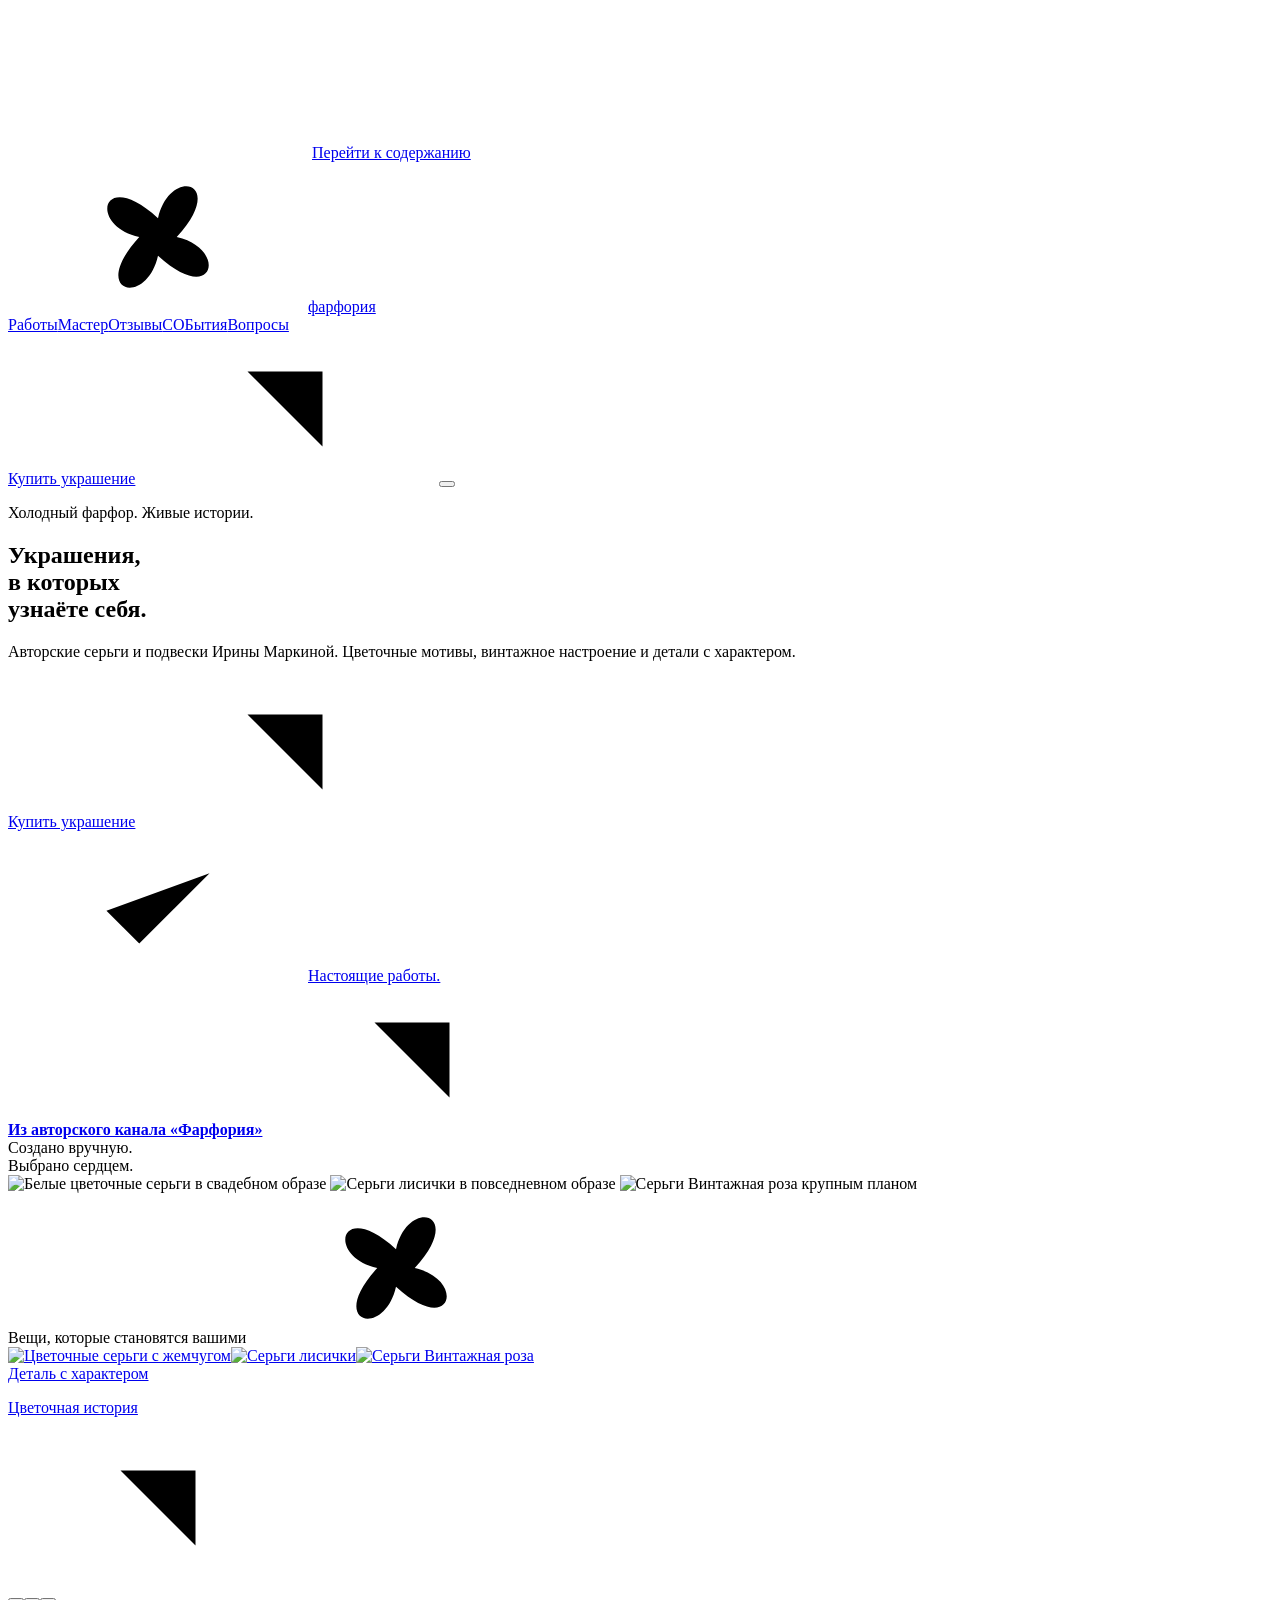
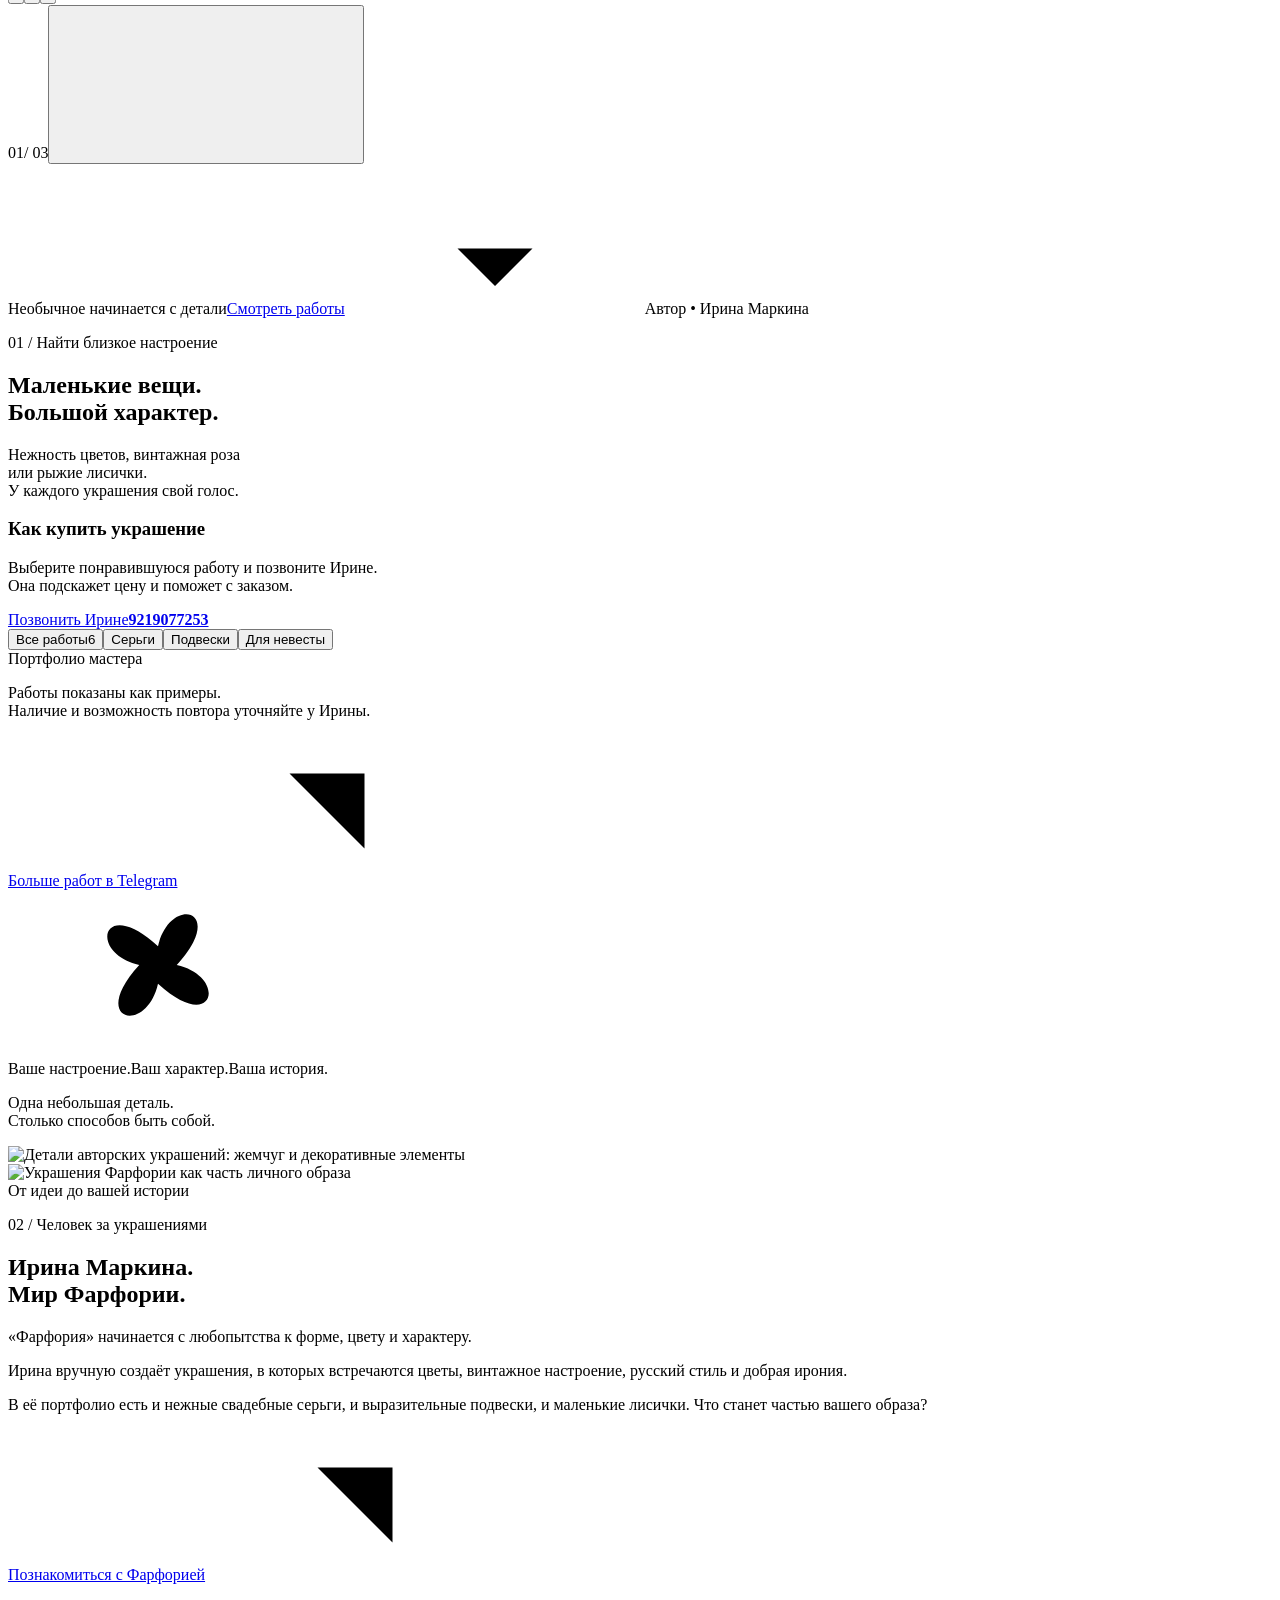
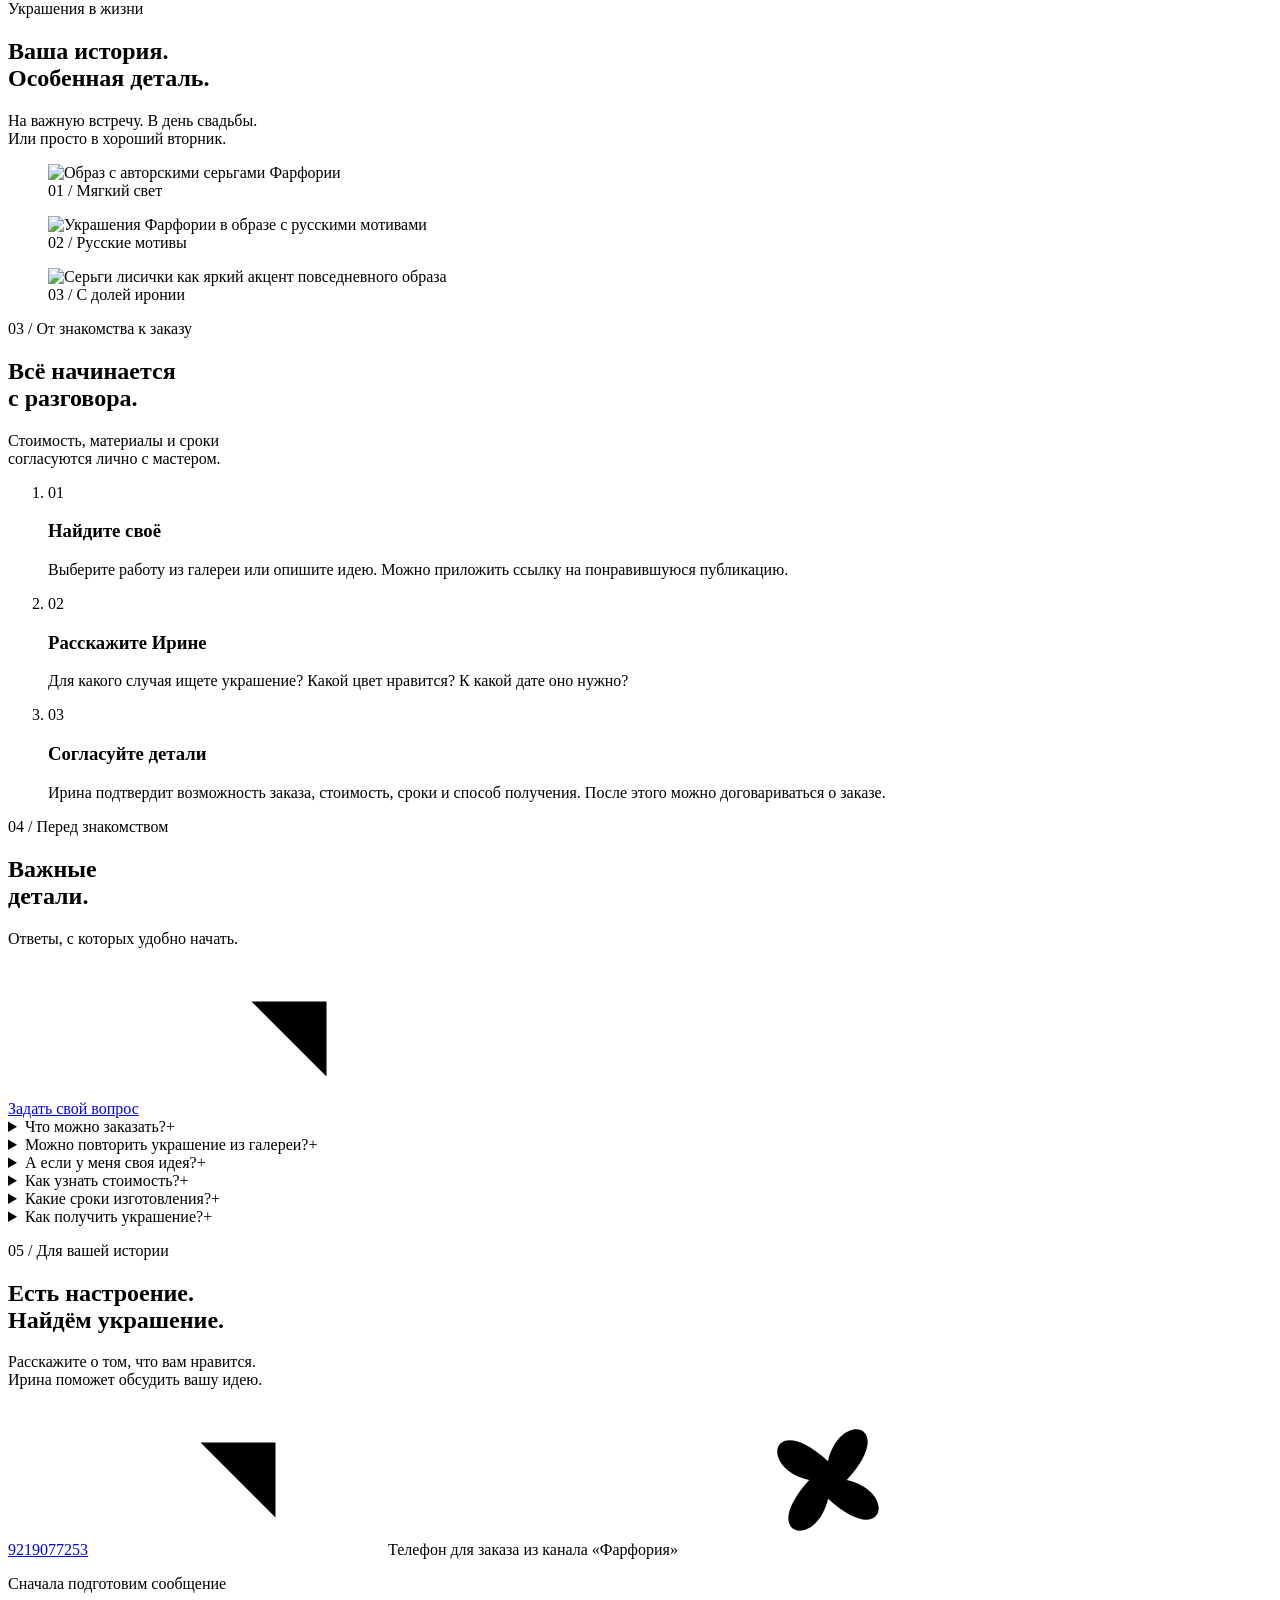
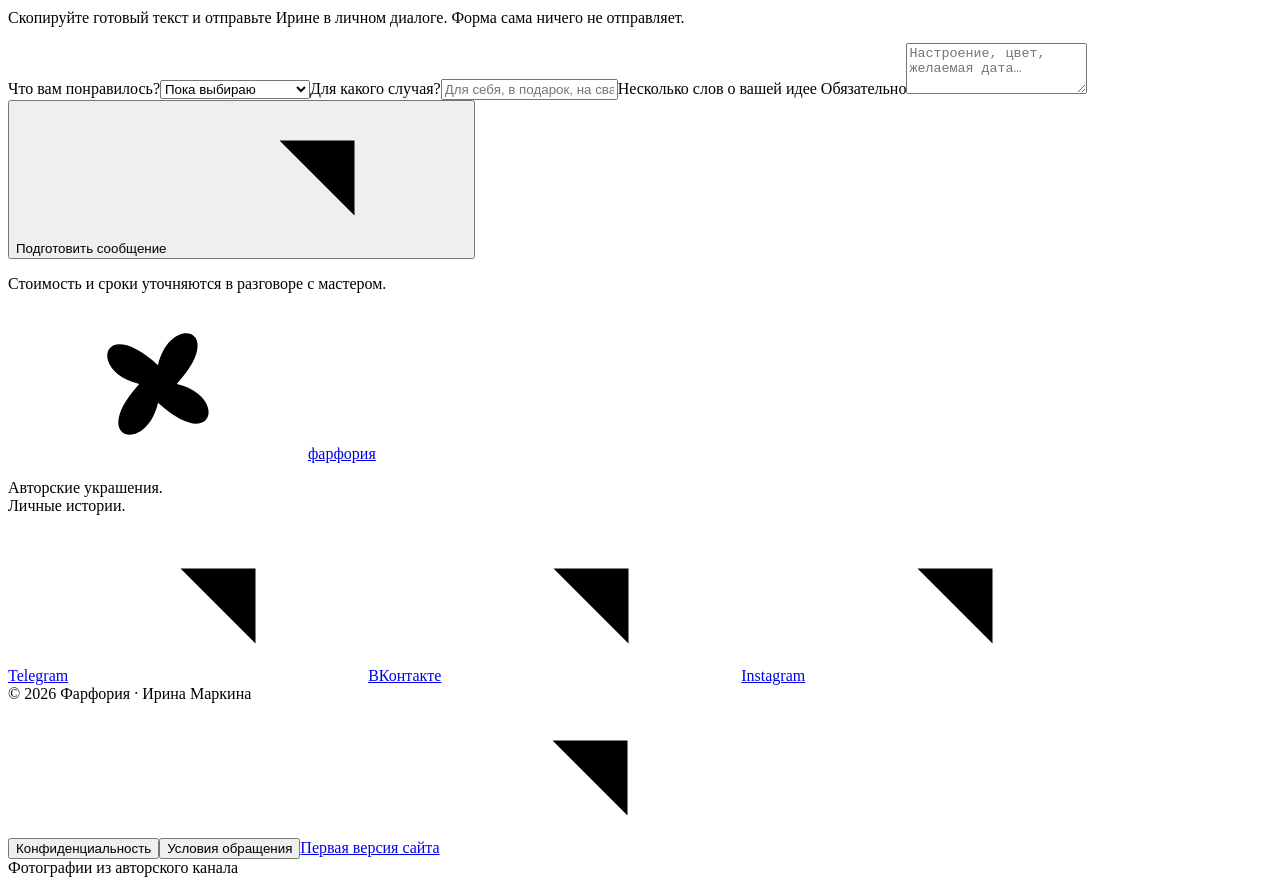
==== public/index.html @ 04c0b473 "Add product photo galleries, customer stories and events CMS" ====
<!doctype html>
<html lang="ru">
<head>
  <meta charset="utf-8">
  <meta name="viewport" content="width=device-width, initial-scale=1">
  <meta name="robots" content="index, follow">
  <title>Фарфория · Украшения с вашим характером</title>
  <meta name="description" content="Серьги и подвески ручной работы Ирины Маркиной. Найдите близкое вам настроение и обсудите своё украшение с мастером.">
  <meta name="theme-color" content="#f5f2ec">
  <meta property="og:title" content="Фарфория · Украшения с вашим характером">
  <meta property="og:description" content="Холодный фарфор. Живые истории. Авторские украшения Ирины Маркиной.">
  <meta property="og:type" content="website">
  <meta property="og:url" content="https://markinai.ru/">
  <meta property="og:image" content="https://markinai.ru/assets/hero.webp">
  <link rel="canonical" href="https://markinai.ru/">
  <link rel="icon" type="image/svg+xml" href="/favicon.svg">
  <link rel="preconnect" href="https://fonts.googleapis.com">
  <link rel="preconnect" href="https://fonts.gstatic.com" crossorigin>
  <link href="https://fonts.googleapis.com/css2?family=Manrope:wght@400;500;600;700&display=swap" rel="stylesheet">
  <link rel="stylesheet" href="/style.css">
  <script src="/app.js" type="module"></script>
  <script src="/metrika.js" defer></script>
</head>
<body>
  <!-- Yandex.Metrika counter -->
  <noscript><div><img src="https://mc.yandex.ru/watch/113832927" style="position:absolute; left:-9999px;" alt="" /></div></noscript>
  <!-- /Yandex.Metrika counter -->
  <svg class="icon-library" xmlns="http://www.w3.org/2000/svg" aria-hidden="true">
    <symbol id="i-arrow" viewBox="0 0 256 256"><path d="M64 192 192 64M64 64h128v128"/></symbol>
    <symbol id="i-down" viewBox="0 0 256 256"><path d="M128 48v160m-64-64 64 64 64-64"/></symbol>
    <symbol id="i-close" viewBox="0 0 256 256"><path d="m64 64 128 128M192 64 64 192"/></symbol>
    <symbol id="i-check" viewBox="0 0 256 256"><path d="m40 136 56 56L216 72"/></symbol>
    <symbol id="i-pause" viewBox="0 0 256 256"><path d="M88 64v128m80-128v128"/></symbol>
    <symbol id="i-play" viewBox="0 0 256 256"><path d="m80 48 128 80L80 208Z"/></symbol>
    <symbol id="i-flower" viewBox="0 0 256 256"><path d="M128 96C32 8 8 108 96 128 8 224 108 248 128 160c96 88 120-12 32-32 88-96-12-120-32-32Z"/><circle cx="128" cy="128" r="16"/></symbol>
  </svg>
  <a class="skip-link" href="#main">Перейти к содержанию</a>
  <header class="site-header">
    <nav class="nav-bar" aria-label="Основная навигация">
      <a class="wordmark" href="#main" aria-label="Фарфория, к началу страницы"><svg class="icon brand-icon"><use href="#i-flower"/></svg>фарфория<span class="version-dot" aria-hidden="true"></span></a>
      <div class="desktop-links"><a href="#works" aria-current="location">Работы</a><a href="#maker">Мастер</a><a href="#reviews">Отзывы</a><a href="#events">СОБытия</a><a href="#questions">Вопросы</a></div>
      <a class="button button-small nav-cta" href="#works">Купить украшение<svg class="icon"><use href="#i-arrow"/></svg></a>
      <button class="menu-toggle icon-button" type="button" aria-label="Открыть меню" aria-expanded="false" aria-controls="mobile-menu"><span></span><span></span></button>
    </nav>
  </header>
  <dialog class="mobile-menu" id="mobile-menu" aria-label="Меню сайта"><div class="menu-top"><span class="wordmark">фарфория</span><button class="icon-button" data-close aria-label="Закрыть меню"><svg class="icon"><use href="#i-close"/></svg></button></div><nav aria-label="Мобильная навигация"><a href="#works">Выбрать украшение<span>01</span></a><a href="#maker">Познакомиться с мастером<span>02</span></a><a href="#reviews">Отзывы и фото<span>03</span></a><a href="#events">СОБытия<span>04</span></a><a href="#questions">Вопросы перед заказом<span>05</span></a><a href="#works">Купить украшение<svg class="icon"><use href="#i-arrow"/></svg></a></nav><a href="/old/" class="muted-link">Открыть первую версию сайта</a></dialog>
  <main id="main">
    <section class="hero container" aria-labelledby="hero-title">
      <div class="hero-copy">
        <p class="eyebrow hero-enter" style="--delay:0ms"><span class="status-dot"></span>Холодный фарфор. Живые истории.</p>
        <h1 class="hero-enter" style="--delay:80ms" id="hero-title">Украшения,<br>в которых<br>узнаёте себя.</h1>
        <p class="hero-description hero-enter" style="--delay:160ms">Авторские серьги и подвески Ирины Маркиной. Цветочные мотивы, винтажное настроение и детали с характером.</p>
        <div class="hero-enter" style="--delay:240ms"><a href="#works" class="button">Купить украшение<svg class="icon"><use href="#i-arrow"/></svg></a></div>
        <a class="proof-link hero-enter" style="--delay:320ms" href="https://t.me/farfforija" target="_blank" rel="noopener noreferrer"><span class="proof-mark"><svg class="icon"><use href="#i-check"/></svg></span><span>Настоящие работы.<br><strong>Из авторского канала «Фарфория»</strong></span><svg class="icon"><use href="#i-arrow"/></svg></a>
      </div>
      <div class="hero-stage" aria-label="Истории украшений Фарфории">
        <span class="stage-kicker hero-enter" style="--delay:160ms">Создано вручную.<br>Выбрано сердцем.</span>
        <div class="portrait-frame hero-enter" style="--delay:240ms">
          <img class="hero-photo is-current" data-slide-image="0" src="/assets/hero.webp" alt="Белые цветочные серьги в свадебном образе" fetchpriority="high" width="800" height="1100">
          <img class="hero-photo" data-slide-image="1" src="/assets/look3.webp" alt="Серьги лисички в повседневном образе" width="800" height="1100">
          <img class="hero-photo product-portrait" data-slide-image="2" src="/assets/rose.webp" alt="Серьги Винтажная роза крупным планом" width="800" height="1100">
          <div class="portrait-label"><span>Вещи, которые становятся вашими</span><svg class="icon"><use href="#i-flower"/></svg></div>
        </div>
        <a class="floating-work hero-enter" style="--delay:480ms" href="https://t.me/farfforija/555" target="_blank" rel="noopener noreferrer" aria-label="Публикация мастера: Цветочная история" id="hero-publication"><div class="floating-image"><img data-detail-image="0" class="is-current" src="/assets/bridal.webp" alt="Цветочные серьги с жемчугом" width="180" height="220"><img data-detail-image="1" src="/assets/fox.webp" alt="Серьги лисички" width="180" height="220"><img data-detail-image="2" src="/assets/rose.webp" alt="Серьги Винтажная роза" width="180" height="220"></div><div><span class="eyebrow">Деталь с характером</span><p id="hero-work-name">Цветочная история</p></div><svg class="icon"><use href="#i-arrow"/></svg></a>
        <div class="stage-controls hero-enter" style="--delay:560ms"><div class="slide-dots" role="group" aria-label="Выбрать историю"><button data-slide="0" class="is-current" aria-label="Цветочная история" aria-pressed="true"></button><button data-slide="1" aria-label="Лисички" aria-pressed="false"></button><button data-slide="2" aria-label="Винтажная роза" aria-pressed="false"></button></div><span class="slide-counter" aria-hidden="true"><span id="slide-current">01</span><span>/ 03</span></span><button id="pause-slides" class="icon-button" type="button" aria-label="Приостановить смену фото" aria-pressed="false"><svg class="icon"><use href="#i-pause"/></svg></button></div>
      </div>
    </section>
    <div class="hero-bottom container"><span>Необычное начинается с детали</span><a href="#works">Смотреть работы<svg class="icon"><use href="#i-down"/></svg></a><span>Автор • Ирина Маркина</span></div>

    <section class="works section container" id="works" aria-labelledby="works-title">
      <div class="section-heading" data-reveal><div><p class="eyebrow">01 / Найти близкое настроение</p><h2 id="works-title">Маленькие вещи.<br>Большой характер.</h2></div><p>Нежность цветов, винтажная роза<br>или рыжие лисички.<br>У каждого украшения свой голос.</p></div>
      <div class="gallery-help" data-reveal><div><h3>Как купить украшение</h3><p>Выберите понравившуюся работу и позвоните Ирине.<br>Она подскажет цену и поможет с заказом.</p></div><a class="button call-button phone-link" href="tel:+79219077253"><span>Позвонить Ирине<strong class="phone-number">9219077253</strong></span></a></div>
      <div class="collection-toolbar" data-reveal><div class="filters" role="group" aria-label="Фильтр работ"><button data-filter="all" class="is-current" aria-pressed="true">Все работы<span>6</span></button><button data-filter="earrings" aria-pressed="false">Серьги</button><button data-filter="pendants" aria-pressed="false">Подвески</button><button data-filter="wedding" aria-pressed="false">Для невесты</button></div><span class="portfolio-note"><span class="status-dot"></span>Портфолио мастера</span></div>
      <div class="works-grid" id="works-grid"></div>
      <noscript><p>Посмотреть все украшения можно в <a href="https://t.me/farfforija">авторском канале Ирины</a>. Для фильтров и просмотра карточек включите JavaScript.</p></noscript>
      <p class="empty-state" id="empty-state" hidden>В этой подборке пока нет работ. Выберите «Все работы».</p>
      <div class="collection-footer" data-reveal><p>Работы показаны как примеры.<br>Наличие и возможность повтора уточняйте у Ирины.</p><a class="text-link" href="https://t.me/farfforija" target="_blank" rel="noopener noreferrer">Больше работ в Telegram<svg class="icon"><use href="#i-arrow"/></svg></a></div>
    </section>

    <section class="tagline section" aria-label="Украшения как часть вашего образа"><div class="container tagline-inner"><svg class="icon tagline-flower" aria-hidden="true"><use href="#i-flower"/></svg><p class="tagline-text"><span class="tagline-line">Ваше настроение.</span><span class="tagline-line">Ваш характер.</span><span class="tagline-line">Ваша история.</span></p><p class="tagline-note">Одна небольшая деталь.<br>Столько способов быть собой.</p></div></section>

    <section class="maker section container" id="maker" aria-labelledby="maker-title"><div class="maker-visual" data-reveal><div class="media maker-main"><img src="/assets/details.webp" alt="Детали авторских украшений: жемчуг и декоративные элементы" loading="lazy" width="700" height="900"><span class="image-fallback" hidden>Фотография не загрузилась</span></div><div class="maker-detail" data-reveal><img src="/assets/look1.webp" alt="Украшения Фарфории как часть личного образа" loading="lazy" width="300" height="360"></div><span class="maker-sign">От идеи до вашей истории</span></div><div class="maker-copy" data-reveal><p class="eyebrow">02 / Человек за украшениями</p><h2 id="maker-title">Ирина Маркина.<br>Мир Фарфории.</h2><p class="lead">«Фарфория» начинается с любопытства к форме, цвету и характеру.</p><p>Ирина вручную создаёт украшения, в которых встречаются цветы, винтажное настроение, русский стиль и добрая ирония.</p><p>В её портфолио есть и нежные свадебные серьги, и выразительные подвески, и маленькие лисички. Что станет частью вашего образа?</p><a class="text-link" href="https://t.me/farfforija" target="_blank" rel="noopener noreferrer">Познакомиться с Фарфорией<svg class="icon"><use href="#i-arrow"/></svg></a></div></section>

    <section class="looks section container" id="looks" aria-labelledby="looks-title">
      <div class="section-heading" data-reveal><div><p class="eyebrow">Украшения в жизни</p><h2 id="looks-title">Ваша история.<br><span>Особенная деталь.</span></h2></div><p>На важную встречу. В день свадьбы.<br>Или просто в хороший вторник.</p></div>
      <div class="looks-grid" role="region" aria-label="Три образа с украшениями Фарфории" tabindex="0">
        <figure data-reveal><div class="media look-image"><img src="/assets/look1.webp" alt="Образ с авторскими серьгами Фарфории" loading="lazy" width="600" height="800"><span class="image-fallback" hidden>Фотография не загрузилась</span></div><figcaption>01 / Мягкий свет</figcaption></figure>
        <figure data-reveal><div class="media look-image"><img src="/assets/look2.webp" alt="Украшения Фарфории в образе с русскими мотивами" loading="lazy" width="600" height="800"><span class="image-fallback" hidden>Фотография не загрузилась</span></div><figcaption>02 / Русские мотивы</figcaption></figure>
        <figure data-reveal><div class="media look-image"><img src="/assets/look3.webp" alt="Серьги лисички как яркий акцент повседневного образа" loading="lazy" width="600" height="800"><span class="image-fallback" hidden>Фотография не загрузилась</span></div><figcaption>03 / С долей иронии</figcaption></figure>
      </div>
    </section>

    <section class="journal-section section container" id="reviews" aria-labelledby="reviews-title" hidden>
      <div class="section-heading" data-reveal><div><p class="eyebrow">Украшения находят своих</p><h2 id="reviews-title">Отзывы.<br>И ваши истории.</h2></div><p>Фотографии покупательниц и отзывы<br>из авторского канала Ирины.<br>Нажмите на фото, чтобы рассмотреть.</p></div>
      <div class="journal-grid" id="reviews-grid"></div>
    </section>
    <section class="journal-section events-section section container" id="events" aria-labelledby="events-title" hidden>
      <div class="section-heading" data-reveal><div><p class="eyebrow">Встречи. Проекты. Впечатления.</p><h2 id="events-title">СОБытия<br>Фарфории.</h2></div><p>Здесь остаются истории проектов,<br>выставок и встреч с вами.</p></div>
      <div class="journal-grid" id="events-grid"></div>
    </section>

    <section class="how section" id="how" aria-labelledby="how-title"><div class="container"><div class="section-heading" data-reveal><div><p class="eyebrow">03 / От знакомства к заказу</p><h2 id="how-title">Всё начинается<br>с разговора.</h2></div><p>Стоимость, материалы и сроки<br>согласуются лично с мастером.</p></div><ol class="steps"><li data-reveal><span class="step-number">01</span><h3>Найдите своё</h3><p>Выберите работу из галереи или опишите идею. Можно приложить ссылку на понравившуюся публикацию.</p></li><li data-reveal><span class="step-number">02</span><h3>Расскажите Ирине</h3><p>Для какого случая ищете украшение? Какой цвет нравится? К какой дате оно нужно?</p></li><li data-reveal><span class="step-number">03</span><h3>Согласуйте детали</h3><p>Ирина подтвердит возможность заказа, стоимость, сроки и способ получения. После этого можно договариваться о заказе.</p></li></ol></div></section>

    <section class="questions section container" id="questions" aria-labelledby="questions-title"><div class="question-intro" data-reveal><p class="eyebrow">04 / Перед знакомством</p><h2 id="questions-title">Важные<br>детали.</h2><p>Ответы, с которых удобно начать.</p><a href="#contact" class="text-link">Задать свой вопрос<svg class="icon"><use href="#i-arrow"/></svg></a></div><div class="question-list" data-reveal>
      <details><summary>Что можно заказать?<span aria-hidden="true">+</span></summary><p>В портфолио Фарфории представлены авторские серьги, подвески и цветочные украшения. Наличие конкретной работы уточняйте у Ирины.</p></details>
      <details><summary>Можно повторить украшение из галереи?<span aria-hidden="true">+</span></summary><p>Отправьте мастеру ссылку или фотографию понравившейся работы. Ирина уточнит возможность повтора и доступные материалы.</p></details>
      <details><summary>А если у меня своя идея?<span aria-hidden="true">+</span></summary><p>Опишите настроение, желаемые цвета и повод. Возможность изготовления и все детали вы обсудите лично с Ириной.</p></details>
      <details><summary>Как узнать стоимость?<span aria-hidden="true">+</span></summary><p>Актуальную стоимость Ирина назовёт после обсуждения конкретного украшения. Галерея на сайте показывает примеры работ, а не текущие предложения с ценами.</p></details>
      <details><summary>Какие сроки изготовления?<span aria-hidden="true">+</span></summary><p>Укажите желаемую дату при обращении. Мастер подтвердит возможные сроки до того, как вы договоритесь о заказе.</p></details>
      <details><summary>Как получить украшение?<span aria-hidden="true">+</span></summary><p>Сообщите свой город. Способ получения, условия доставки и оплату согласуйте с мастером до подтверждения заказа.</p></details>
    </div></section>

    <section class="contact section" id="contact" aria-labelledby="contact-title"><div class="container contact-grid"><div class="contact-copy" data-reveal><p class="eyebrow"><span class="status-dot"></span>05 / Для вашей истории</p><h2 id="contact-title">Есть настроение.<br>Найдём украшение.</h2><p>Расскажите о том, что вам нравится.<br>Ирина поможет обсудить вашу идею.</p><a class="contact-phone" href="tel:+79219077253">9219077253<svg class="icon"><use href="#i-arrow"/></svg></a><span class="contact-phone-note">Телефон для заказа из канала «Фарфория»</span><svg class="icon contact-flower" aria-hidden="true"><use href="#i-flower"/></svg></div><form class="contact-form" id="contact-form" data-reveal novalidate><p class="form-heading">Сначала подготовим сообщение</p><p class="form-explanation">Скопируйте готовый текст и отправьте Ирине в личном диалоге. Форма сама ничего не отправляет.</p><label for="selected-work">Что вам понравилось?</label><select id="selected-work" name="work"><option>Пока выбираю</option><option>Цветочная история</option><option>Винтажная роза</option><option>Лисички</option><option>Мальтийские кресты</option><option>Матрёшка</option><option>Жуки и мухи</option><option>Своя идея</option></select><label for="occasion">Для какого случая?</label><input class="ym-disable-keys ym-hide-content" id="occasion" name="occasion" maxlength="200" placeholder="Для себя, в подарок, на свадьбу…"><label for="wishes">Несколько слов о вашей идее <span>Обязательно</span></label><textarea class="ym-disable-keys ym-hide-content" id="wishes" name="wishes" rows="3" maxlength="1500" placeholder="Настроение, цвет, желаемая дата…" required aria-describedby="wishes-error"></textarea><p id="wishes-error" class="field-error" hidden></p><button class="button" type="submit">Подготовить сообщение<svg class="icon"><use href="#i-arrow"/></svg></button><p class="form-footnote">Стоимость и сроки уточняются в разговоре с мастером.</p><div class="message-result" id="message-result" hidden><label for="message-text">Ваше сообщение</label><textarea class="ym-disable-keys ym-hide-content" id="message-text" rows="7" readonly></textarea><div class="message-actions"><button type="button" id="copy-message" class="button button-outline">Скопировать текст</button><a class="text-link" href="https://vk.com/im?sel=121339308" target="_blank" rel="noopener noreferrer">Открыть диалог VK<svg class="icon"><use href="#i-arrow"/></svg></a></div><p role="status" id="copy-status"></p></div></form></div></section>
  </main>
  <footer class="footer"><div class="container"><div class="footer-main"><a href="#main" class="wordmark"><svg class="icon brand-icon"><use href="#i-flower"/></svg>фарфория</a><p>Авторские украшения.<br>Личные истории.</p><div class="footer-socials"><a href="https://t.me/farfforija" target="_blank" rel="noopener noreferrer">Telegram<svg class="icon"><use href="#i-arrow"/></svg></a><a href="https://vk.ru/id121339308" target="_blank" rel="noopener noreferrer">ВКонтакте<svg class="icon"><use href="#i-arrow"/></svg></a><a href="https://www.instagram.com/iramarkina8/" target="_blank" rel="noopener noreferrer">Instagram<svg class="icon"><use href="#i-arrow"/></svg></a></div></div><div class="footer-bottom"><span>© 2026 Фарфория · Ирина Маркина</span><div><button data-info="privacy">Конфиденциальность</button><button data-info="terms">Условия обращения</button><a href="/old/">Первая версия сайта<svg class="icon"><use href="#i-arrow"/></svg></a></div><span>Фотографии из авторского канала</span></div></div></footer>

  <dialog class="work-dialog" id="work-dialog" aria-labelledby="work-title"><button type="button" class="icon-button dialog-close" data-close aria-label="Закрыть карточку"><svg class="icon"><use href="#i-close"/></svg></button><div class="dialog-gallery" id="work-gallery"></div><div class="dialog-copy"><p class="eyebrow" id="work-type"></p><h2 id="work-title"></h2><p id="work-description"></p><p class="dialog-note">Пример из портфолио. Наличие и возможность повтора уточняйте у мастера.</p><div class="dialog-actions"><a class="button call-button phone-link" id="work-call" href="tel:+79219077253"><span>Позвонить Ирине<strong class="phone-number">9219077253</strong></span></a><p class="call-hint">Назовите украшение Ирине. Она подскажет цену, наличие и способ получения.</p><button type="button" class="text-link" id="choose-work">Или написать сообщение<svg class="icon"><use href="#i-arrow"/></svg></button><a class="text-link" id="work-source" href="https://t.me/farfforija" target="_blank" rel="noopener noreferrer">Публикация мастера<svg class="icon"><use href="#i-arrow"/></svg></a></div></div></dialog>
  <dialog class="journal-dialog" id="journal-dialog" aria-labelledby="journal-title"><button class="icon-button dialog-close" data-close aria-label="Закрыть историю"><svg class="icon"><use href="#i-close"/></svg></button><div id="journal-gallery" class="dialog-gallery"></div><div class="journal-copy"><p id="journal-date" class="eyebrow"></p><h2 id="journal-title"></h2><p id="journal-text"></p><a id="journal-source" class="text-link" target="_blank" rel="noopener noreferrer">Публикация в канале мастера ↗</a></div></dialog>
  <dialog class="photo-dialog" id="photo-dialog" aria-label="Фотография крупным планом"><button class="icon-button dialog-close" data-close aria-label="Закрыть фотографию"><svg class="icon"><use href="#i-close"/></svg></button><p class="photo-hint">Нажмите на фото, чтобы увеличить или уменьшить</p><div class="photo-viewport"><button id="photo-zoom" type="button" aria-label="Увеличить фотографию" aria-pressed="false"><img id="photo-large" alt=""></button></div></dialog>
  <dialog class="info-dialog" id="info-dialog" aria-labelledby="info-title"><button class="icon-button dialog-close" data-close aria-label="Закрыть информацию"><svg class="icon"><use href="#i-close"/></svg></button><h2 id="info-title"></h2><div id="info-content"></div><button class="button button-outline" data-close>Вернуться на страницу</button></dialog>
</body>
</html>
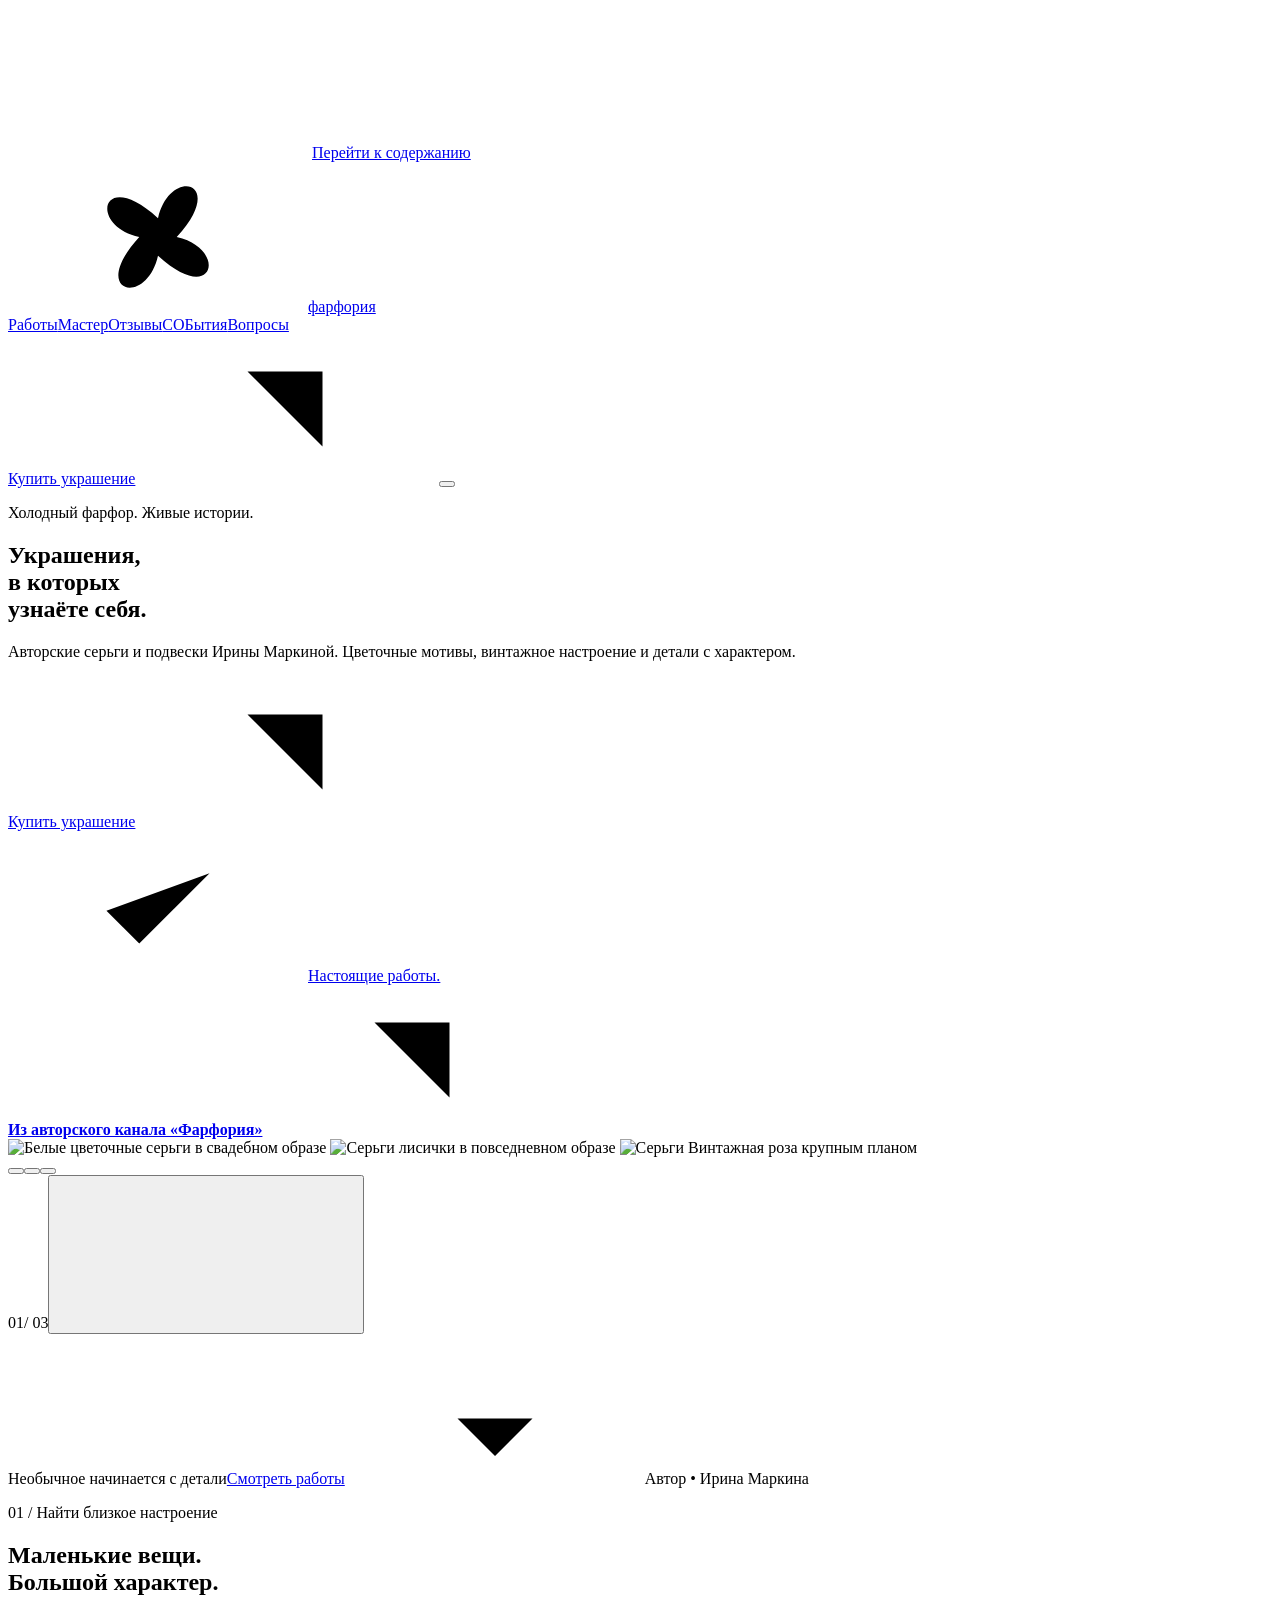
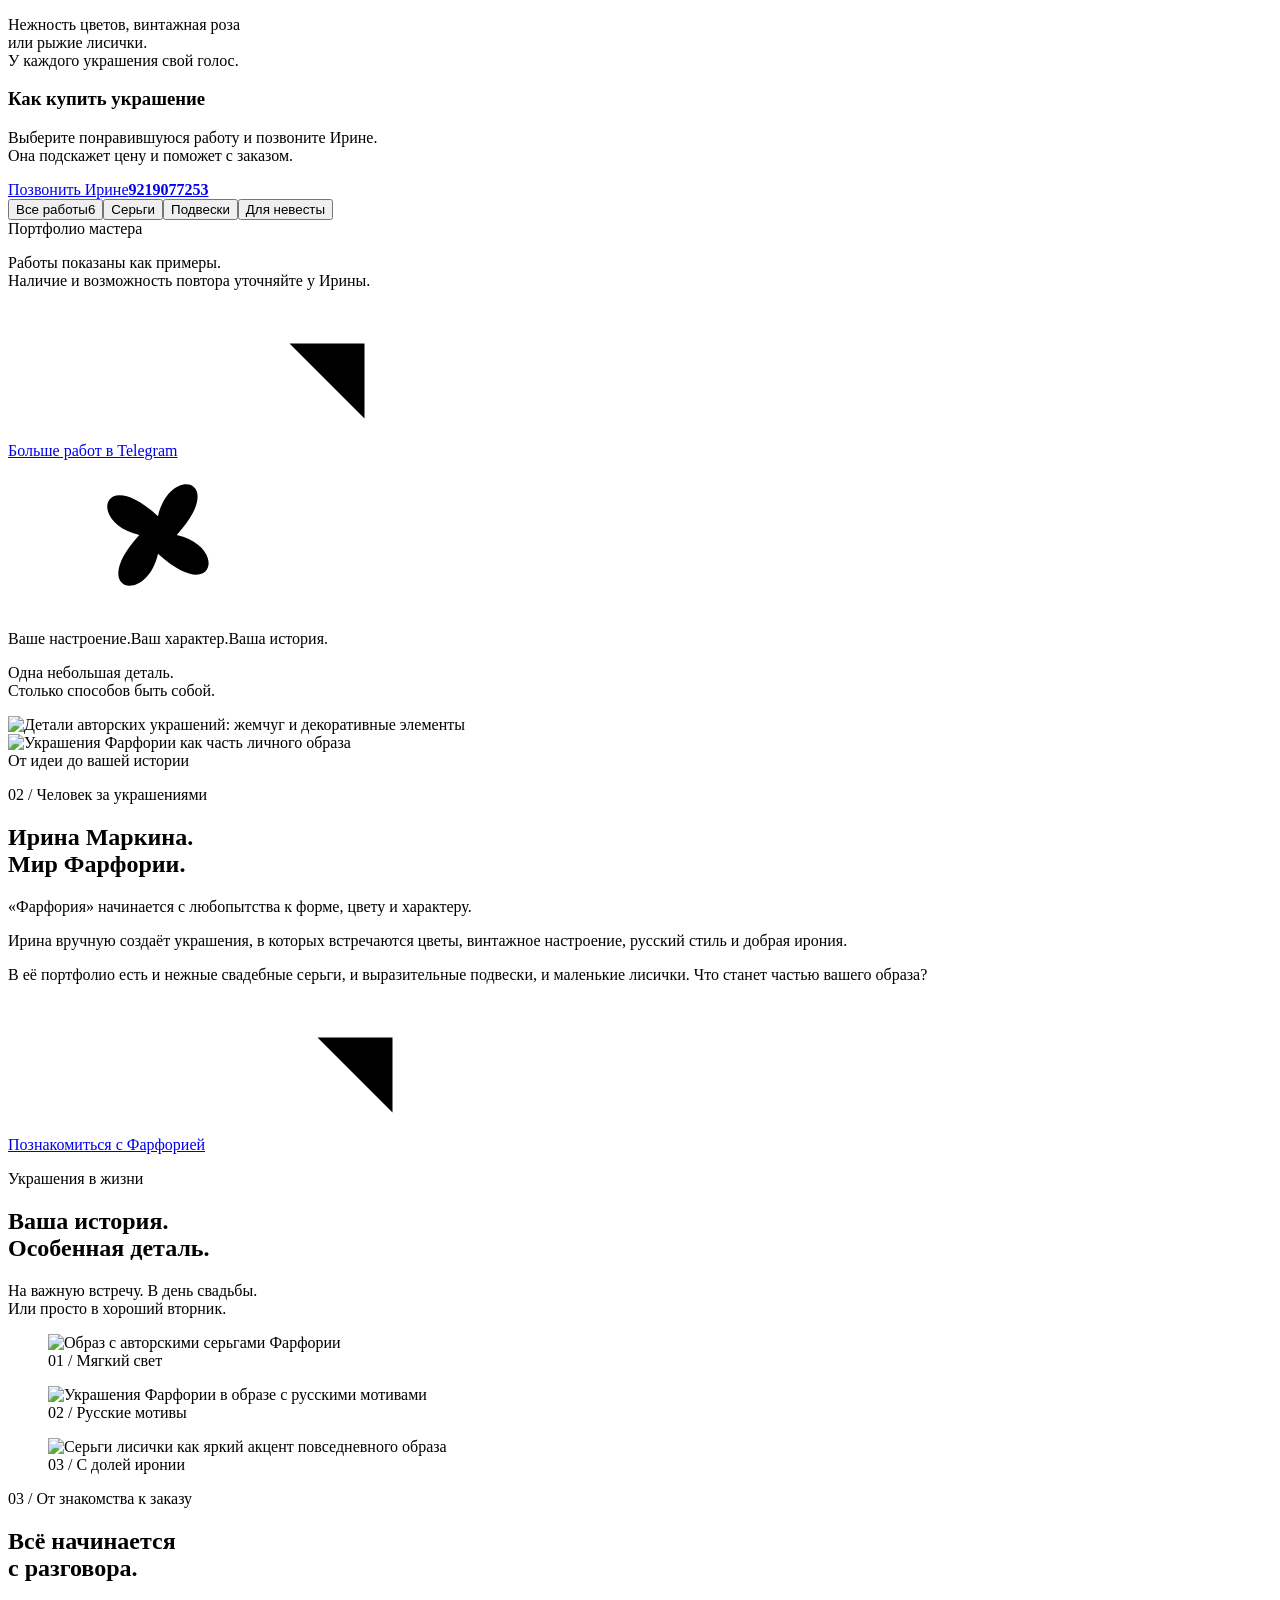
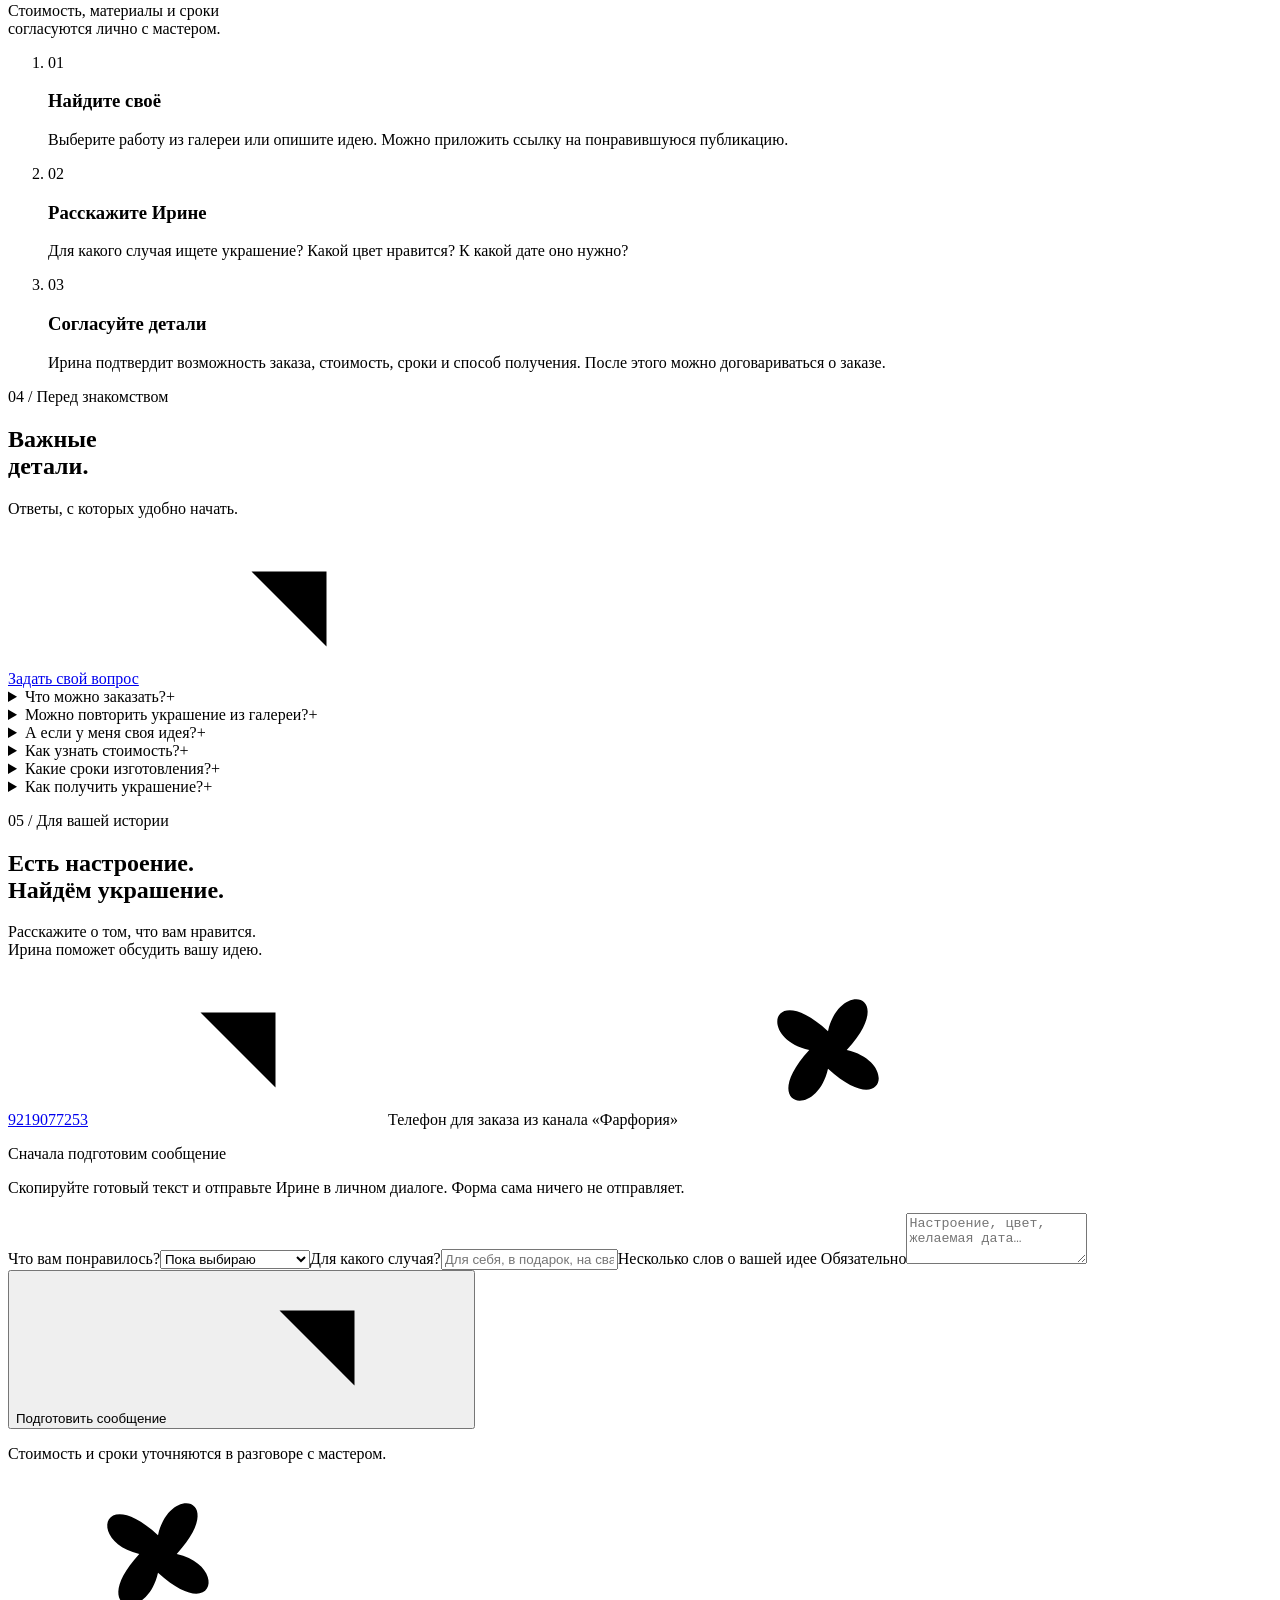
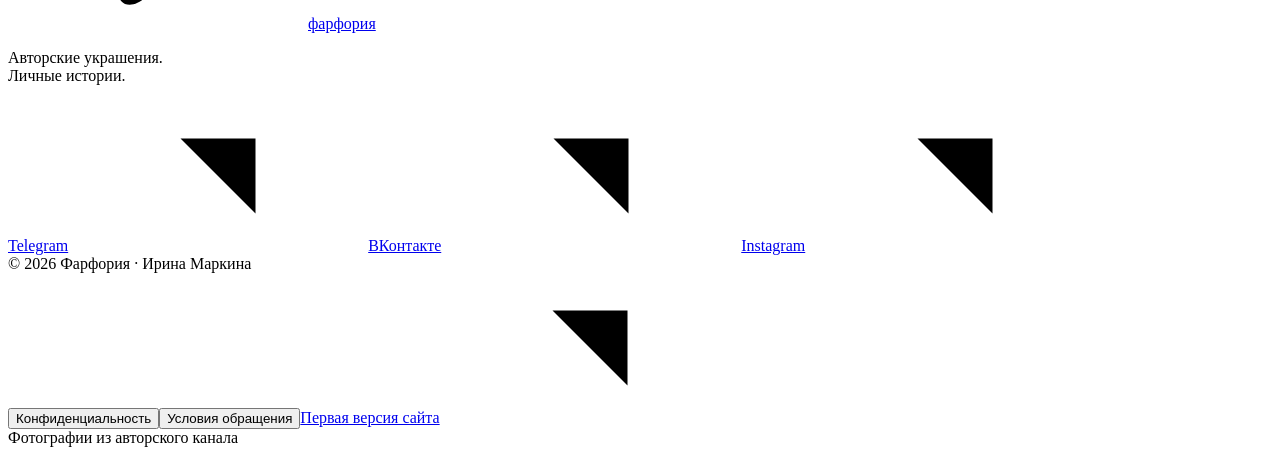
==== commit 91d8c268: "Remove the three overlays from the homepage hero photograph" ====
--- a/public/index.html
+++ b/public/index.html
@@ -54,14 +54,11 @@
         <a class="proof-link hero-enter" style="--delay:320ms" href="https://t.me/farfforija" target="_blank" rel="noopener noreferrer"><span class="proof-mark"><svg class="icon"><use href="#i-check"/></svg></span><span>Настоящие работы.<br><strong>Из авторского канала «Фарфория»</strong></span><svg class="icon"><use href="#i-arrow"/></svg></a>
       </div>
       <div class="hero-stage" aria-label="Истории украшений Фарфории">
-        <span class="stage-kicker hero-enter" style="--delay:160ms">Создано вручную.<br>Выбрано сердцем.</span>
         <div class="portrait-frame hero-enter" style="--delay:240ms">
           <img class="hero-photo is-current" data-slide-image="0" src="/assets/hero.webp" alt="Белые цветочные серьги в свадебном образе" fetchpriority="high" width="800" height="1100">
           <img class="hero-photo" data-slide-image="1" src="/assets/look3.webp" alt="Серьги лисички в повседневном образе" width="800" height="1100">
           <img class="hero-photo product-portrait" data-slide-image="2" src="/assets/rose.webp" alt="Серьги Винтажная роза крупным планом" width="800" height="1100">
-          <div class="portrait-label"><span>Вещи, которые становятся вашими</span><svg class="icon"><use href="#i-flower"/></svg></div>
         </div>
-        <a class="floating-work hero-enter" style="--delay:480ms" href="https://t.me/farfforija/555" target="_blank" rel="noopener noreferrer" aria-label="Публикация мастера: Цветочная история" id="hero-publication"><div class="floating-image"><img data-detail-image="0" class="is-current" src="/assets/bridal.webp" alt="Цветочные серьги с жемчугом" width="180" height="220"><img data-detail-image="1" src="/assets/fox.webp" alt="Серьги лисички" width="180" height="220"><img data-detail-image="2" src="/assets/rose.webp" alt="Серьги Винтажная роза" width="180" height="220"></div><div><span class="eyebrow">Деталь с характером</span><p id="hero-work-name">Цветочная история</p></div><svg class="icon"><use href="#i-arrow"/></svg></a>
         <div class="stage-controls hero-enter" style="--delay:560ms"><div class="slide-dots" role="group" aria-label="Выбрать историю"><button data-slide="0" class="is-current" aria-label="Цветочная история" aria-pressed="true"></button><button data-slide="1" aria-label="Лисички" aria-pressed="false"></button><button data-slide="2" aria-label="Винтажная роза" aria-pressed="false"></button></div><span class="slide-counter" aria-hidden="true"><span id="slide-current">01</span><span>/ 03</span></span><button id="pause-slides" class="icon-button" type="button" aria-label="Приостановить смену фото" aria-pressed="false"><svg class="icon"><use href="#i-pause"/></svg></button></div>
       </div>
     </section>
@@ -83,7 +80,7 @@
 
     <section class="looks section container" id="looks" aria-labelledby="looks-title">
       <div class="section-heading" data-reveal><div><p class="eyebrow">Украшения в жизни</p><h2 id="looks-title">Ваша история.<br><span>Особенная деталь.</span></h2></div><p>На важную встречу. В день свадьбы.<br>Или просто в хороший вторник.</p></div>
-      <div class="looks-grid" role="region" aria-label="Три образа с украшениями Фарфории" tabindex="0">
+      <div class="looks-grid" role="region" aria-label="Образы с украшениями Фарфории" tabindex="0">
         <figure data-reveal><div class="media look-image"><img src="/assets/look1.webp" alt="Образ с авторскими серьгами Фарфории" loading="lazy" width="600" height="800"><span class="image-fallback" hidden>Фотография не загрузилась</span></div><figcaption>01 / Мягкий свет</figcaption></figure>
         <figure data-reveal><div class="media look-image"><img src="/assets/look2.webp" alt="Украшения Фарфории в образе с русскими мотивами" loading="lazy" width="600" height="800"><span class="image-fallback" hidden>Фотография не загрузилась</span></div><figcaption>02 / Русские мотивы</figcaption></figure>
         <figure data-reveal><div class="media look-image"><img src="/assets/look3.webp" alt="Серьги лисички как яркий акцент повседневного образа" loading="lazy" width="600" height="800"><span class="image-fallback" hidden>Фотография не загрузилась</span></div><figcaption>03 / С долей иронии</figcaption></figure>
